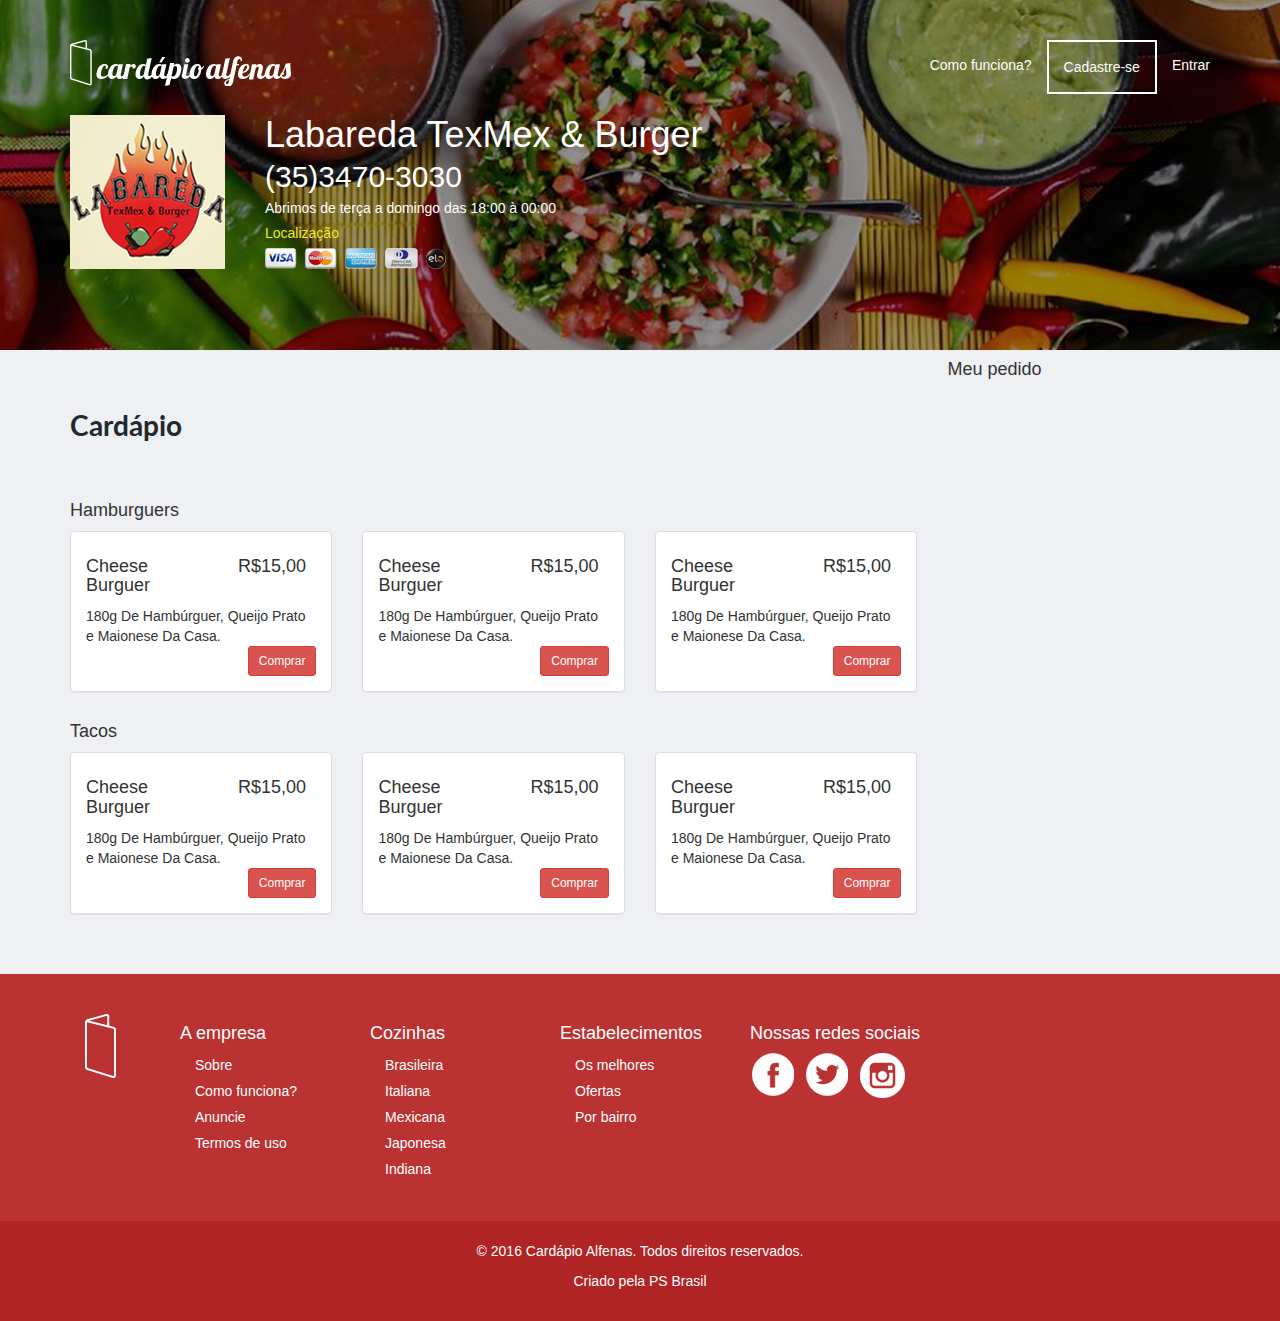
==== detail.html @ ce49b228 "Pagina do estabelecimento" ====
<!DOCTYPE html>
<html lang="en">
  <head>
    <meta charset="utf-8">
    <meta http-equiv="X-UA-Compatible" content="IE=edge">
    <meta name="viewport" content="width=device-width, initial-scale=1">
    <!-- The above 3 meta tags *must* come first in the head; any other head content must come *after* these tags -->
    <title>Cardápio Alfenas</title>

    <!-- Bootstrap -->
    <link href="css/bootstrap.min.css" rel="stylesheet">
    
    <link href="css/design.css" rel="stylesheet">

    <script scr="js/jquery-3.0.0.min.js"></script>
    <script scr="js/bootstrap.min.js"></script>


    <!-- HTML5 shim and Respond.js for IE8 support of HTML5 elements and media queries -->
    <!-- WARNING: Respond.js doesn't work if you view the page via file:// -->
    <!--[if lt IE 9]>
      <script src="https://oss.maxcdn.com/html5shiv/3.7.2/html5shiv.min.js"></script>
      <script src="https://oss.maxcdn.com/respond/1.4.2/respond.min.js"></script>
    <![endif]-->

  </head>
  <body style="background-color:#eef0f3">
    

    <!-- Static navbar -->
    <div class="hero-detail">
      <nav class="navbar navbar-static-top topo">
        <div class="container">
          <div class="navbar-header">
            <button type="button" class="navbar-toggle collapsed" data-toggle="collapse" data-target="#navbar" aria-expanded="false" aria-controls="navbar">
              <span class="sr-only">Toggle navigation</span>
              <span class="icon-bar"></span>
              <span class="icon-bar"></span>
              <span class="icon-bar"></span>
            </button>
            <a href="#"><img src="images/logo-cardapio-alfenas.png" /></a>
          </div>
          <div id="navbar" class="navbar-collapse collapse menu">
            <ul class="nav navbar-nav navbar-right">
              <li><a href="../navbar/">Como funciona?</a></li>
              <li><a class="sign-up" href="./">Cadastre-se</a></li>
              <li><a href="../navbar-fixed-top/">Entrar</a></li>
            </ul>
          </div><!--/.nav-collapse -->
        </div>
      </nav>

      <div class="container">
        <div class="row">
          <div class="col-lg-2">
            <img src="images/logo-estabelecimento.png" />
          </div>
          <div class="col-lg-8">
            <h1>Labareda TexMex & Burger</h1>
            <h2>(35)3470-3030</h2>
            <p>Abrimos de terça a domingo das 18:00 à 00:00</p>
            <p><a class="location" href="#">Localização</a></p>
            <p><img src="images/cards.png" /></p>
          </div>

        </div>
      </div>
    </div>

    <section id="details">
	    <div class="container">
	    	<div class="row">
	    		<div class="col-md-9 cardapio">
	    			<h3 class="title-section">Cardápio</h3>
            

            <div class="row"><!-- linha do item -->

              <div class="col-md-12">
                <h4>Hamburguers</h4>
              </div>

              <div class="col-md-4">
                <div class="panel panel-default">
                  <div class="panel-body">
                    <div class="row">
                      <div class="col-md-7">
                        <h4>Cheese Burguer </h4>
                      </div>
                      <div class="col-md-4">
                        <h4>R$15,00</h4>
                      </div>    
                    </div>
                    <div class="row">
                      <div class="col-md-12">
                        180g De Hambúrguer, Queijo Prato e Maionese Da Casa.
                      </div>
                    </div>
                    <div class="row">
                      <div class="col-md-12 text-right">
                        <a href="#" class="btn btn-sm btn-danger">Comprar</a>
                      </div>
                    </div>
                  </div><!-- fimbodypanel -->
                </div><!-- fimpanel -->
              </div>

              <div class="col-md-4">
                <div class="panel panel-default">
                  <div class="panel-body">
                    <div class="row">
                      <div class="col-md-7">
                        <h4>Cheese Burguer </h4>
                      </div>
                      <div class="col-md-4">
                        <h4>R$15,00</h4>
                      </div>    
                    </div>
                    <div class="row">
                      <div class="col-md-12">
                        180g De Hambúrguer, Queijo Prato e Maionese Da Casa.
                      </div>
                    </div>
                    <div class="row">
                      <div class="col-md-12 text-right">
                        <a href="#" class="btn btn-sm btn-danger">Comprar</a>
                      </div>
                    </div>
                  </div><!-- fimbodypanel -->
                </div><!-- fimpanel -->
              </div>

              <div class="col-md-4">
                <div class="panel panel-default">
                  <div class="panel-body">
                    <div class="row">
                      <div class="col-md-7">
                        <h4>Cheese Burguer </h4>
                      </div>
                      <div class="col-md-4">
                        <h4>R$15,00</h4>
                      </div>    
                    </div>
                    <div class="row">
                      <div class="col-md-12">
                        180g De Hambúrguer, Queijo Prato e Maionese Da Casa.
                      </div>
                    </div>
                    <div class="row">
                      <div class="col-md-12 text-right">
                        <a href="#" class="btn btn-sm btn-danger">Comprar</a>
                      </div>
                    </div>
                  </div><!-- fimbodypanel -->
                </div><!-- fimpanel -->
              </div>
            </div><!-- one item -->
            <div class="row"><!-- linha do item -->

              <div class="col-md-12">
                <h4>Tacos</h4>
              </div>

              <div class="col-md-4">
                <div class="panel panel-default">
                  <div class="panel-body">
                    <div class="row">
                      <div class="col-md-7">
                        <h4>Cheese Burguer </h4>
                      </div>
                      <div class="col-md-4">
                        <h4>R$15,00</h4>
                      </div>    
                    </div>
                    <div class="row">
                      <div class="col-md-12">
                        180g De Hambúrguer, Queijo Prato e Maionese Da Casa.
                      </div>
                    </div>
                    <div class="row">
                      <div class="col-md-12 text-right">
                        <a href="#" class="btn btn-sm btn-danger">Comprar</a>
                      </div>
                    </div>
                  </div><!-- fimbodypanel -->
                </div><!-- fimpanel -->
              </div>

              <div class="col-md-4">
                <div class="panel panel-default">
                  <div class="panel-body">
                    <div class="row">
                      <div class="col-md-7">
                        <h4>Cheese Burguer </h4>
                      </div>
                      <div class="col-md-4">
                        <h4>R$15,00</h4>
                      </div>    
                    </div>
                    <div class="row">
                      <div class="col-md-12">
                        180g De Hambúrguer, Queijo Prato e Maionese Da Casa.
                      </div>
                    </div>
                    <div class="row">
                      <div class="col-md-12 text-right">
                        <a href="#" class="btn btn-sm btn-danger">Comprar</a>
                      </div>
                    </div>
                  </div><!-- fimbodypanel -->
                </div><!-- fimpanel -->
              </div>

              <div class="col-md-4">
                <div class="panel panel-default">
                  <div class="panel-body">
                    <div class="row">
                      <div class="col-md-7">
                        <h4>Cheese Burguer </h4>
                      </div>
                      <div class="col-md-4">
                        <h4>R$15,00</h4>
                      </div>    
                    </div>
                    <div class="row">
                      <div class="col-md-12">
                        180g De Hambúrguer, Queijo Prato e Maionese Da Casa.
                      </div>
                    </div>
                    <div class="row">
                      <div class="col-md-12 text-right">
                        <a href="#" class="btn btn-sm btn-danger">Comprar</a>
                      </div>
                    </div>
                  </div><!-- fimbodypanel -->
                </div><!-- fimpanel -->
              </div>
            </div><!-- one item -->

	    		</div>
	    		<div class="col-md-3 sidebar">
	    			<h4>Meu pedido</h4>
          </div>
        </div>
	    </div>
    </section>
    

    <footer>
      <div class="information">
        <div class="container">
          <div class="col-md-1">
            <img src="images/logo-footer.png" />
          </div>
          <div class="col-md-2">
            <ul class="nav nav-pills nav-stacked">
              <li><h4>A empresa</h4></li>
              <li><a href="#" title="Sobre">Sobre</a></a></li>
              <li><a href="#" title="Como funciona?">Como funciona?</a></li>
              <li><a href="#" title="Anuncie">Anuncie</a></li>
              <li><a href="#" title="Termos de uso">Termos de uso</a></li>
            </ul>
          </div>
          <div class="col-md-2">
            <ul class="nav nav-pills nav-stacked">
              <li><h4>Cozinhas</h4></li>
              <li><a href="#" title="Brasileira">Brasileira</a></li>
              <li><a href="#" title="Italiana">Italiana</a></li>
              <li><a href="#" title="Mexicana">Mexicana</a></li>
              <li><a href="#" title="Japonesa">Japonesa</a></li>
              <li><a href="#" title="Indiana">Indiana</a></li>
            </ul>
          </div>
          <div class="col-md-2">
            <ul class="nav nav-pills nav-stacked">
              <li><h4>Estabelecimentos</h4></li>
              <li><a href="#" title="Os melhores">Os melhores</a></li>
              <li><a href="#" title="Ofertas">Ofertas</a></li>
              <li><a href="#" title="Por bairro">Por bairro</a></li>
            </ul>
          </div>
          <div class="col-md-3">
            <ul class="nav nav-pills social">
              <li><h4>Nossas redes sociais</h4></li>
              <li><a href="#"><img src="images/icon-facebook.png" /></a></li>
              <li><a href="#"><img src="images/icon-twitter.png" /></a></li>
              <li><a href="#"><img src="images/icon-instagram.png" /></a></li>
              
            </ul>
          </div>
        </div>
      </div>
      <div class="allright text-center">
        <div class="container">
          <div class="row">
            <p>© 2016 Cardápio Alfenas. Todos direitos reservados.</p>
          </div>
          <div class="row">
            <p>Criado pela PS Brasil</p>
          </div>
        </div>
      </div>
    </footer>

    <!-- jQuery (necessary for Bootstrap's JavaScript plugins) -->
    <script src="https://ajax.googleapis.com/ajax/libs/jquery/1.11.3/jquery.min.js"></script>
    <!-- Include all compiled plugins (below), or include individual files as needed -->
    <script src="js/bootstrap.min.js"></script>
  </body>
</html>
---- css/design.css ----
@import 'https://fonts.googleapis.com/css?family=Lato:300,400,700';

.hero{
	background: url(../images/background-hero.png) no-repeat;
	background-size: cover;
	height: 600px;
	padding: 40px 0 0 0;
	color: #FFF;
	text-align: center;
}

.hero h1{
	font-family: 'Lato', sans-serif;
	font-weight:300;
	font-size: 3.4em;
}

.hero h2{
	font-family: 'Lato', sans-serif;
	font-weight:700;
	font-size: 1.6em;
}

.hero img.arrow{
	margin: 80px 0 0 0;
}

.search{
	margin: 60px 0 0 0;
}

.search .btn, .search input[type="text"]{
	border-radius:0;
}

.search .btn{
	margin: 0 0 0 -10px;
}

.topo{
	/*min-height: 110px;*/
}

.menu a{
	color: #FFF;
}

.nav>li>a:focus, .nav>li>a:hover{
	background-color: transparent;
}

.menu a.sign-up{
	border: solid 2px #FFF;
}

.menu a.sign-up:hover{
	background-color: rgba(0,0,0,.3);
	color: #FFF;
}


.hero-detail{
	background: url(../images/bg-estabelecimento.png) no-repeat;
	background-size: cover;
	height: 350px;
	padding: 40px 0 0 0;
	color: #FFF;
}

.hero-detail h1{
	margin:0;
}

.hero-detail h2{
	margin:5px 0 0 0;
}

.hero-detail p{
	margin: 5px 0;
}

.hero-detail a.location{
	color:#f4e827;
}

.title-section{
	font-family: 'Lato', sans-serif;
	font-weight: 700;
	font-size: 2em;
	color: #20292f;
	padding: 40px 0;
}

footer{
	margin:40px 0 0 0;
}

footer, footer a{
	color: #FFF;
}

footer .information{
	background-color: #ba3232;
	padding: 40px 0;
}

footer .allright{
	background-color: #b12425;
	padding: 20px 0;
}

.social h4{
	font-weight: normal;
}

.social li:first-child{
	float: none;
}

.social.nav>li>a{
	padding: 0px 10px 0 0;
}

footer .nav>li>a{
	padding: 2px 15px;
}


.icon-bar{
	background-color: #FFF;
	height: 3px;
}

.item-menu{
	background: #FFF;
}
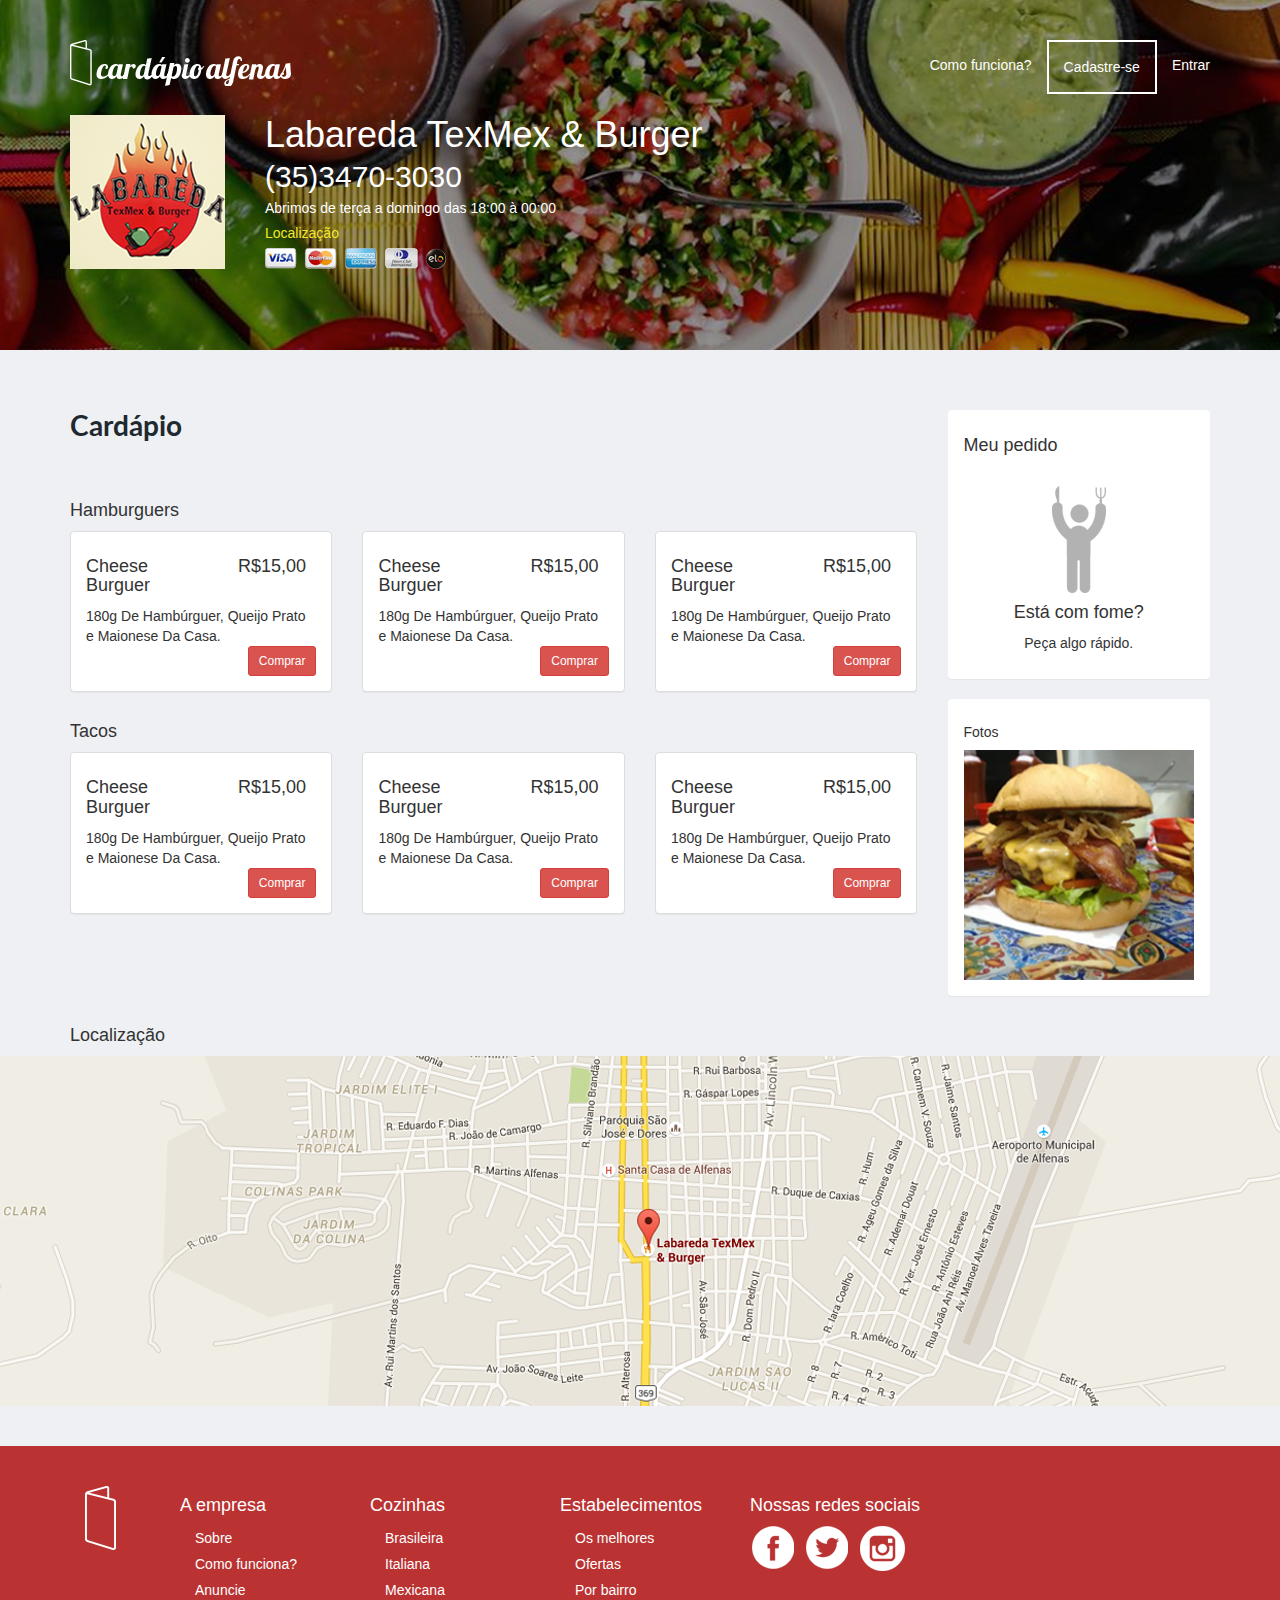
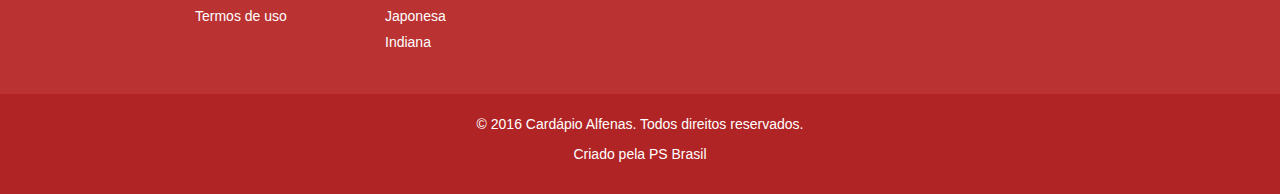
==== commit 3ee94f83: "Mapa,carrinho e fotos do estabelecimento" ====
--- a/detail.html
+++ b/detail.html
@@ -237,12 +237,43 @@
               </div>
             </div><!-- one item -->
 
-	    		</div>
+	    		</div> <!-- fim cardapio -->
+
 	    		<div class="col-md-3 sidebar">
-	    			<h4>Meu pedido</h4>
-          </div>
+	    			<div class="panel painel-default"> <!-- carrinho -->
+              <div class="panel-body">
+                  <h4>Meu pedido</h4>
+                  <div class="hunger text-center">
+                    <p>
+                      <img src="images/icon-hunger.png" />
+                    </p>
+                    <h4>Está com fome?</h4>
+                    <p>
+                      Peça algo rápido.
+                    </p>
+                  </div>
+              </div>
+            </div> <!-- fim carrinho -->
+
+            <div class="panel painel-default"> <!-- Fotos -->
+              <div class="panel-body">
+                  <h5>Fotos</h5>
+                  <img class="img-responsive" src="images/picture.png" />
+              </div>
+            </div> <!-- fim fotos -->
+          </div> <!-- fim sidebar -->
         </div>
 	    </div>
+    </section>
+    <section id="location">
+      <div class="container">
+        <div class="row">
+          <div class="col-md-12">
+            <h4>Localização</h4>
+          </div>
+        </div>
+      </div>
+      <div class="contrainer-fluid map"></div>
     </section>
     
 
--- a/css/design.css
+++ b/css/design.css
@@ -133,4 +133,18 @@
 
 .item-menu{
 	background: #FFF;
+}
+
+.sidebar{
+	margin: 60px 0 0;
+}
+
+.hunger img{
+	margin: 20px 0 0;
+}
+
+.map{
+	background: url(../images/map-exemple.png) no-repeat;
+	background-size: cover;
+	height: 350px;
 }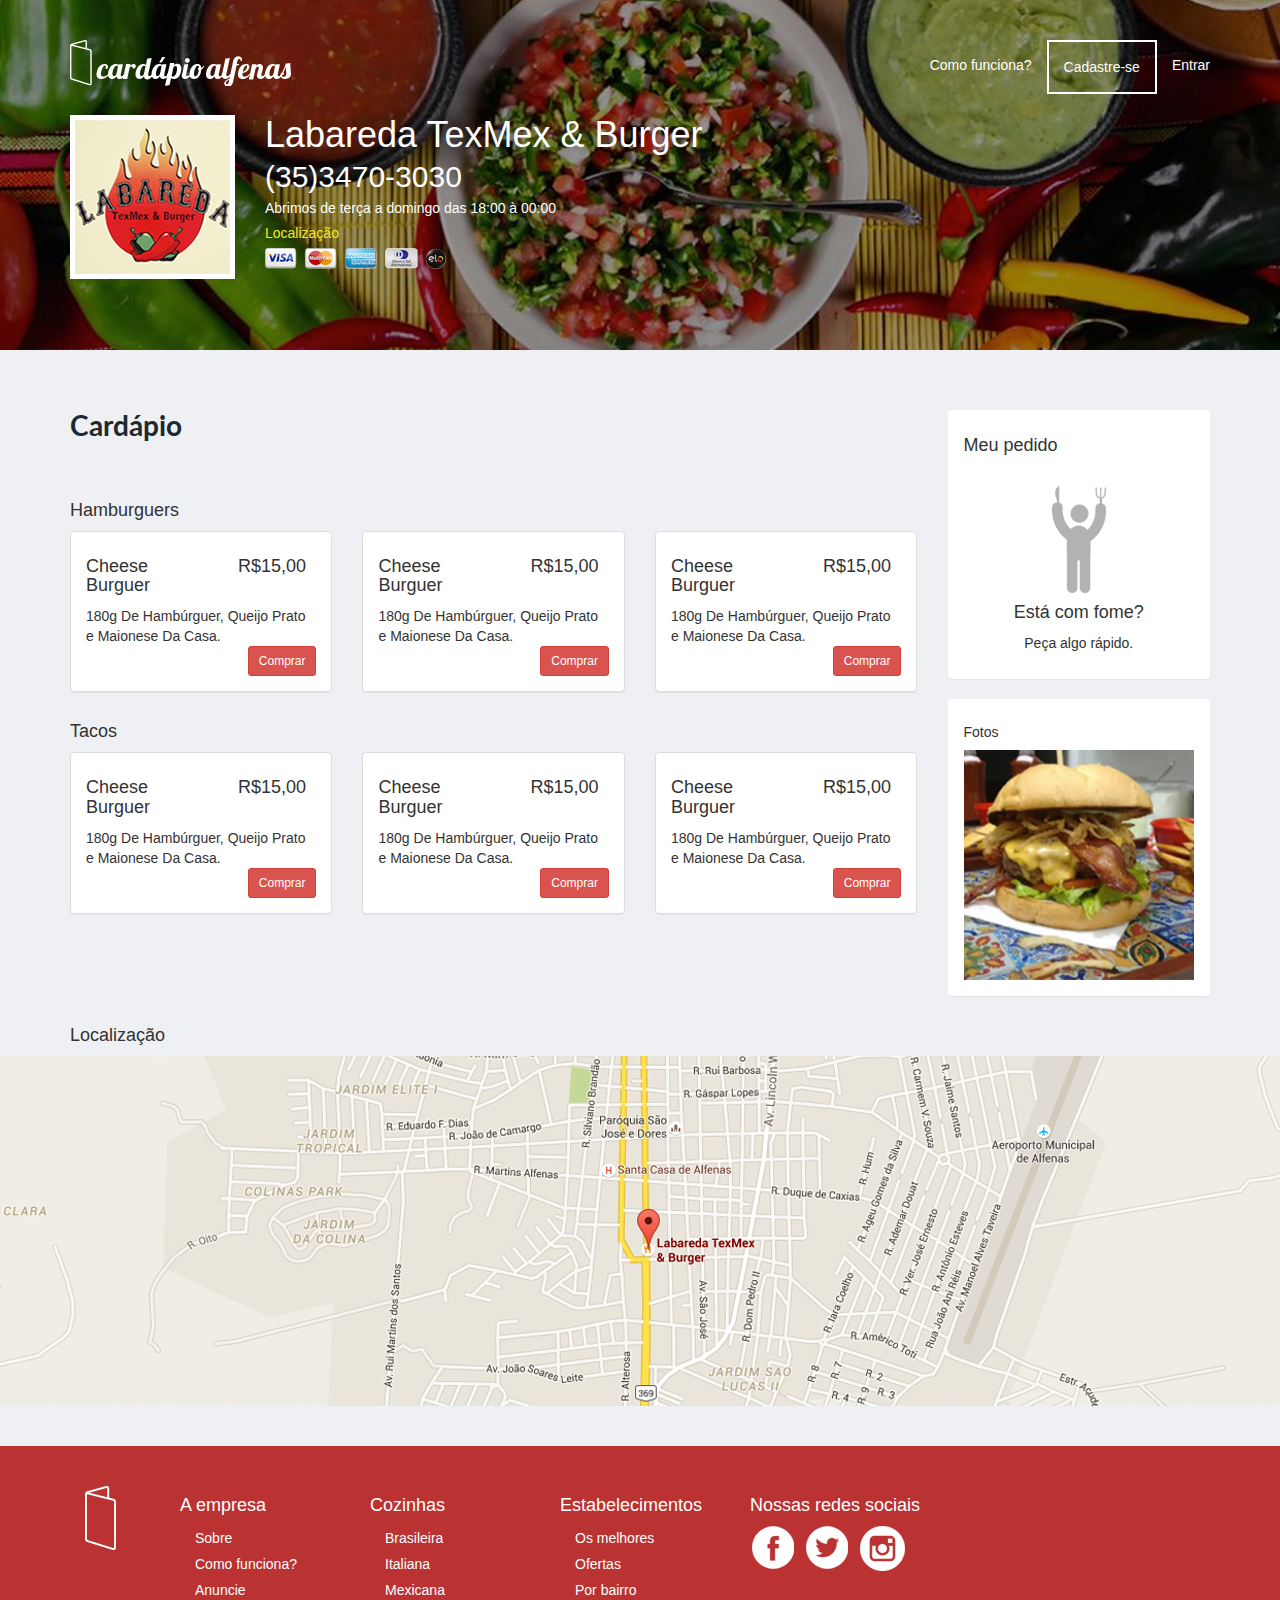
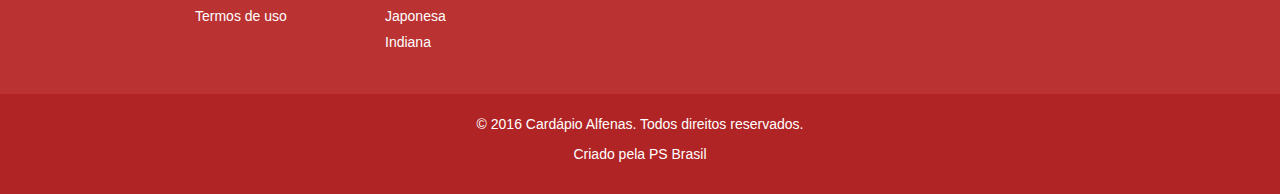
==== commit 3d2b4ad4: "borda logo" ====
--- a/detail.html
+++ b/detail.html
@@ -53,7 +53,7 @@
       <div class="container">
         <div class="row">
           <div class="col-lg-2">
-            <img src="images/logo-estabelecimento.png" />
+            <img class="logo-estabelecimento" src="images/logo-estabelecimento.png" />
           </div>
           <div class="col-lg-8">
             <h1>Labareda TexMex & Burger</h1>
--- a/css/design.css
+++ b/css/design.css
@@ -83,6 +83,10 @@
 	color:#f4e827;
 }
 
+.logo-estabelecimento{
+	border: solid 5px #FFF;
+}
+
 .title-section{
 	font-family: 'Lato', sans-serif;
 	font-weight: 700;
